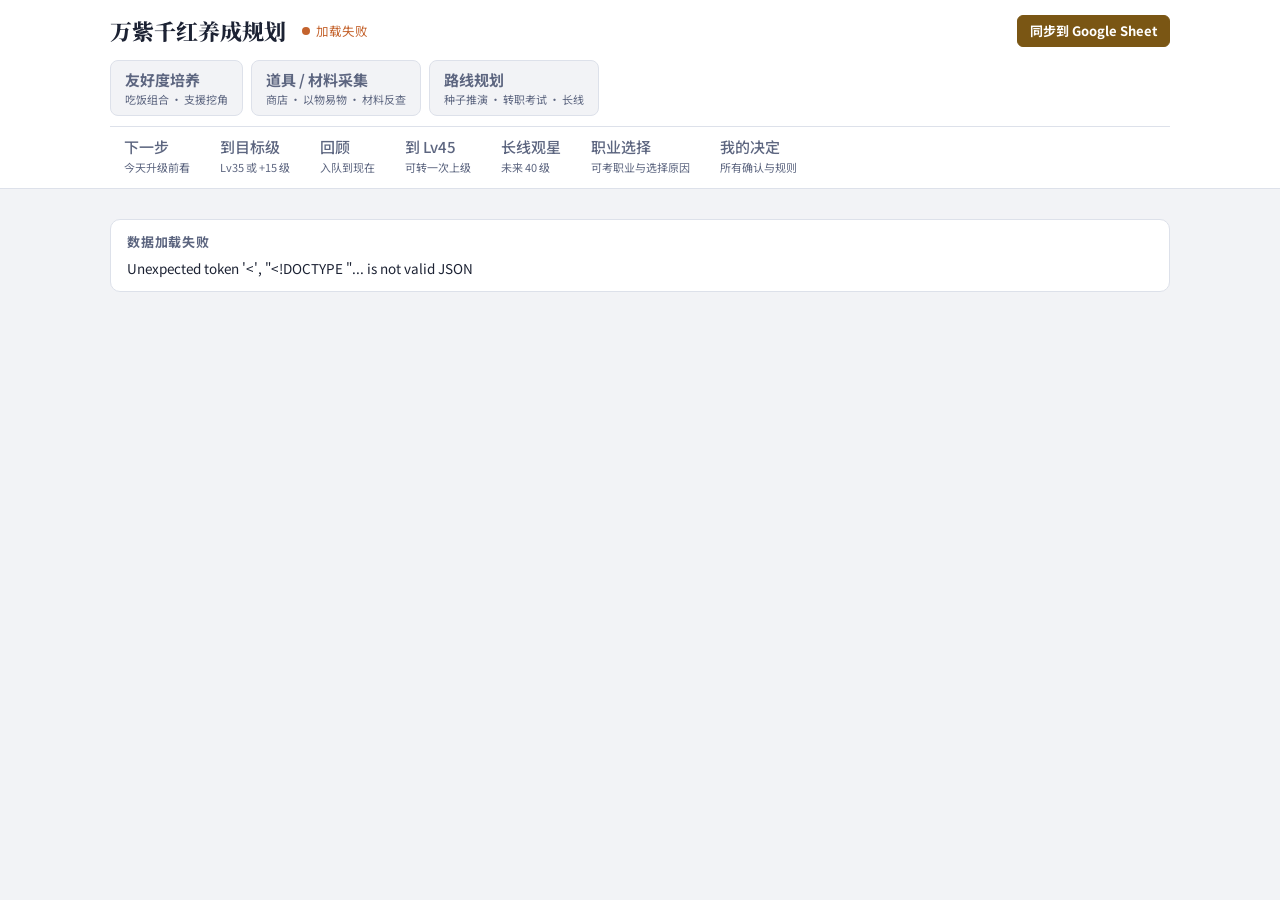
==== web/index.html @ b4e74cfb "Refactor into 3 decoupled modules (affinity, items, route), separate web/data, add TDD/E2E tests & A" ====
<!DOCTYPE html>
<html lang="zh-CN">
<head>
  <meta charset="utf-8">
  <meta name="viewport" content="width=device-width, initial-scale=1, viewport-fit=cover">
  <meta name="claude:viewport-fit-sides" content="cover">
  <title>万紫千红 · 养成规划台</title>
  <link rel="preconnect" href="https://fonts.googleapis.com">
  <link rel="stylesheet" href="https://fonts.googleapis.com/css2?family=Noto+Serif+SC:wght@600;800&family=Noto+Sans+SC:wght@400;500;700&family=IBM+Plex+Mono:wght@500&display=swap">
  <link rel="stylesheet" href="./styles.css">
</head>
<body>
  <header class="top gut">
    <div class="in">
      <div class="hrow">
        <h1>万紫千红养成规划</h1>
        <span class="live" id="live"><i></i><span id="status">正在加载模块数据…</span></span>
        <span class="sp">
          <span id="syncStatus"></span>
          <button class="btn pri" id="syncBtn" type="button">同步到 Google Sheet</button>
        </span>
      </div>
      <!-- 一级功能模块导航：友好度培养 / 道具与材料采集 / 路线规划 -->
      <nav class="domains" id="domains" aria-label="功能模块">
        <a href="#meal" data-domain="affinity">友好度培养<small>吃饭组合 · 支援挖角</small></a>
        <a href="#items" data-domain="items">道具 / 材料采集<small>商店 · 以物易物 · 材料反查</small></a>
        <a href="#next" data-domain="route">路线规划<small>种子推演 · 转职考试 · 长线</small></a>
      </nav>
      <!-- 二级子导航（路线规划模块下展示） -->
      <nav class="tabs" id="routeTabs" aria-label="路线规划子视图">
        <a href="#next" data-v="next">下一步<small>今天升级前看</small></a>
        <a href="#plan" data-v="plan">到目标级<small>Lv35 或 +15 级</small></a>
        <a href="#past" data-v="past">回顾<small>入队到现在</small></a>
        <a href="#l45" data-v="l45">到 Lv45<small>可转一次上级</small></a>
        <a href="#long" data-v="long">长线观星<small>未来 40 级</small></a>
        <a href="#opts" data-v="opts">职业选择<small>可考职业与选择原因</small></a>
        <a href="#mine" data-v="mine">我的决定<small>所有确认与规则</small></a>
      </nav>
    </div>
  </header>

  <div class="gut">
    <div class="in">
      <div class="who" id="who" role="group" aria-label="只看某个角色"></div>
      <main id="view"></main>
      <p class="foot" id="foot"></p>
    </div>
  </div>

  <!-- 可选 file:// 离线数据回退（HTTP 访问时优先动态 fetch ./data/*.json） -->
  <script src="./data/bundle_data.js" onerror="void 0"></script>
  <!-- 纯核心逻辑层（零 DOM 依赖，Node.js 可直接单元测试） -->
  <script src="./js/core/utils.js"></script>
  <script src="./js/core/route_logic.js"></script>
  <script src="./js/core/affinity_logic.js"></script>
  <script src="./js/core/items_logic.js"></script>
  <!-- 状态与同步层 -->
  <script src="./js/state/store.js"></script>
  <!-- 按功能域拆分的视图层 -->
  <script src="./js/views/affinity_view.js"></script>
  <script src="./js/views/items_view.js"></script>
  <script src="./js/views/route_views.js"></script>
  <!-- 应用装配与路由入口 -->
  <script src="./js/app.js"></script>
</body>
</html>
---- web/styles.css ----
/* 万紫千红养成规划 · 独立样式表（三大模块共享设计系统） */
:root {
  --bg: #f2f3f6; --panel: #ffffff; --ink: #1c2233; --muted: #5d6680; --line: #dde1ea;
  --accent: #b0802a; --accent-ink: #7a5614; --tint: #fff6e2;
  --exam: #c4632d; --exam-bg: #fbeee5;
  --good: #1f6a3a; --good-bg: #e2f1e6; --bad: #b3372b; --bad-bg: #fbe6e3; --done: #9aa1b3;
  --chip: #eceef4;
  --serif: "Noto Serif SC", "Songti SC", "SimSun", serif;
  --sans: "Noto Sans SC", "PingFang SC", "Microsoft YaHei", system-ui, sans-serif;
  --mono: "IBM Plex Mono", ui-monospace, "SFMono-Regular", monospace;
}
@media (prefers-color-scheme: dark) { :root:not([data-theme="light"]) {
  --bg: #12151d; --panel: #1b202b; --ink: #e6e9f2; --muted: #9aa3ba; --line: #2c3342;
  --accent: #d9a84e; --accent-ink: #f0c879; --tint: #2d2717; --exam: #ec8f5a; --exam-bg: #33231a;
  --good: #8fdcaa; --good-bg: #1c3526; --bad: #f19a8f; --bad-bg: #3a1f1c; --done: #5e6679;
  --chip: #252b38; color-scheme: dark; } }
:root[data-theme="dark"] {
  --bg: #12151d; --panel: #1b202b; --ink: #e6e9f2; --muted: #9aa3ba; --line: #2c3342;
  --accent: #d9a84e; --accent-ink: #f0c879; --tint: #2d2717; --exam: #ec8f5a; --exam-bg: #33231a;
  --good: #8fdcaa; --good-bg: #1c3526; --bad: #f19a8f; --bad-bg: #3a1f1c; --done: #5e6679;
  --chip: #252b38; color-scheme: dark; }

* { box-sizing: border-box; }
body { margin: 0; background: var(--bg); color: var(--ink); font-family: var(--sans); font-size: 15px; line-height: 1.55; }
body::before { content: ""; position: fixed; inset: 0 0 auto; height: env(safe-area-inset-top, 0px); z-index: 10; background: var(--panel); }
.gut { padding-left: max(16px, env(safe-area-inset-left, 0px)); padding-right: max(16px, env(safe-area-inset-right, 0px)); }
.in { max-width: 1060px; margin: 0 auto; }
header.top { background: var(--panel); border-bottom: 1px solid var(--line); padding-block: 14px 0; }
.hrow { display: flex; flex-wrap: wrap; align-items: center; gap: 8px 16px; }
h1 { font-family: var(--serif); font-weight: 800; font-size: 22px; margin: 0; text-wrap: balance; }
.live { display: inline-flex; align-items: center; gap: 6px; font-size: 12.5px; color: var(--muted); }
.live i { width: 8px; height: 8px; border-radius: 50%; background: var(--done); }
.live.on i { background: var(--good); } .live.warn i { background: var(--exam); } .live.warn { color: var(--exam); }
.hrow .sp { margin-left: auto; display: flex; gap: 8px; align-items: center; flex-wrap: wrap; }
button { font: inherit; cursor: pointer; }
.btn { font-size: 13px; font-weight: 700; border-radius: 6px; padding: 5px 12px; border: 1px solid var(--line); background: var(--panel); color: var(--ink); }
.btn.pri { background: var(--accent-ink); color: var(--panel); border-color: var(--accent-ink); }
.btn.ghost { background: transparent; color: var(--accent); border: 1px solid var(--line); padding: 2px 10px; }
.btn:disabled { opacity: .5; cursor: default; }
.btn:focus-visible, a:focus-visible, input:focus-visible, select:focus-visible, summary:focus-visible { outline: 2px solid var(--accent); outline-offset: 2px; }
#syncStatus { font-size: 12.5px; color: var(--muted); } #syncStatus.warn { color: var(--exam); }

/* 一级三大模块导航 */
nav.domains { display: flex; gap: 8px; margin-top: 12px; padding-bottom: 10px; overflow-x: auto; }
nav.domains a { text-decoration: none; color: var(--muted); padding: 7px 14px; border: 1px solid var(--line); border-radius: 8px; white-space: nowrap; font-weight: 700; background: var(--bg); }
nav.domains a small { display: block; font-size: 11px; font-weight: 400; color: var(--muted); }
nav.domains a[aria-current="true"] { color: var(--accent-ink); border-color: var(--accent); background: var(--tint); }
nav.domains a[aria-current="true"] small { color: var(--accent-ink); opacity: .85; }

/* 二级路线规划子页签 */
nav.tabs { display: flex; gap: 2px; border-top: 1px solid var(--line); overflow-x: auto; }
nav.tabs[hidden] { display: none; }
nav.tabs a { text-decoration: none; color: var(--muted); padding: 8px 14px 9px; border-bottom: 3px solid transparent; white-space: nowrap; font-weight: 500; }
nav.tabs a small { display: block; font-size: 11px; font-weight: 400; }
nav.tabs a[aria-current="page"] { color: var(--ink); border-bottom-color: var(--accent); }

.who { display: flex; flex-wrap: wrap; gap: 6px; padding-block: 14px 0; }
.who[hidden] { display: none; }
.who button { font-size: 13px; border: 1px solid var(--line); background: var(--panel); color: var(--ink); border-radius: 999px; padding: 3px 12px; }
.who button[aria-pressed="true"] { border-color: var(--accent); background: var(--tint); color: var(--accent-ink); font-weight: 700; }

main { padding-block: 16px 64px; display: grid; gap: 16px; }
.lede { margin: 0; color: var(--muted); font-size: 13.5px; max-width: 78ch; }
.pick { color: var(--good); white-space: nowrap; }

.alerts { background: var(--panel); border: 1px solid var(--line); border-radius: 10px; padding: 12px 16px; display: grid; gap: 6px; min-width: 0; }
.alerts h2 { margin: 0; font-size: 13px; letter-spacing: .06em; color: var(--muted); font-weight: 700; }
.alerts ul { margin: 0; padding: 0; list-style: none; display: grid; gap: 4px; font-size: 13.5px; }
.alerts li { display: grid; grid-template-columns: 52px 1fr; gap: 8px; align-items: baseline; }
.alerts li.oddc { grid-template-columns: 64px 1fr; }
.alerts ul.decs { gap: 0; }
.alerts ul.decs li { display: block; padding: 10px 0; border-top: 1px solid var(--line); }
.alerts ul.decs li:first-child { border-top: 0; }
.decs .dh { display: flex; flex-wrap: wrap; gap: 4px 10px; align-items: baseline; }
.decs .dh small { color: var(--muted); }
.decs .note { color: var(--muted); font-size: 12.5px; margin-top: 2px; }
.decs [data-dec="ok"] { margin-top: 6px; }
.decs .ok { color: var(--good); }
.decs .opts { grid-template-columns: repeat(auto-fit, minmax(240px, 1fr)); gap: 4px 12px; }
.sev { font-size: 11px; font-weight: 700; text-align: center; border-radius: 3px; padding: 0 4px; }
.sev.bad { color: var(--bad); background: var(--bad-bg); } .sev.warn { color: var(--exam); background: var(--exam-bg); } .sev.ok { color: var(--good); background: var(--good-bg); }
.alerts a { color: inherit; font-weight: 700; }

/* 道具 / 材料采集模块专属样式 */
.filterbar { display: flex; flex-wrap: wrap; gap: 8px; align-items: center; background: var(--panel); border: 1px solid var(--line); border-radius: 10px; padding: 10px 14px; }
.filterbar input[type=search] { flex: 1 1 220px; min-width: 0; font: inherit; font-size: 14px; padding: 6px 12px; border: 1px solid var(--line); border-radius: 6px; background: var(--bg); color: var(--ink); }
.fchips { display: flex; flex-wrap: wrap; gap: 6px; }
.fchip { font: inherit; font-size: 12.5px; border: 1px solid var(--line); background: var(--chip); color: var(--ink); padding: 3px 10px; border-radius: 999px; cursor: pointer; }
.fchip[aria-pressed="true"] { background: var(--accent-ink); border-color: var(--accent-ink); color: var(--panel); font-weight: 700; }
.subtabs { display: flex; gap: 8px; flex-wrap: wrap; }
.cat-pill { display: inline-block; font-size: 11.5px; padding: 0 6px; border-radius: 4px; background: var(--chip); color: var(--muted); }
.jp { color: var(--muted); font-size: 12px; }
.one { color: var(--accent-ink); font-weight: 700; }
mark { background: var(--tint); color: inherit; padding: 0 2px; border-radius: 2px; }

.grid { display: grid; grid-template-columns: repeat(auto-fill, minmax(min(100%, 470px), 1fr)); gap: 14px; align-items: start; }
.grid.one { grid-template-columns: 1fr; }
.grid > * { min-width: 0; }
.cho td.note { min-width: 12em; }
.rec { font-size: 11.5px; font-weight: 700; border-radius: 3px; padding: 0 6px; white-space: nowrap; }
.rec.r1 { color: var(--good); background: var(--good-bg); } .rec.r2 { color: var(--exam); background: var(--exam-bg); } .rec.r3 { color: var(--muted); background: var(--line); } .rec.r0 { color: var(--accent-ink); background: var(--tint); }
tr.cur td { background: var(--tint); }
.card { background: var(--panel); border: 1px solid var(--line); border-radius: 10px; min-width: 0; }
.ch { padding: 12px 16px 10px; display: grid; gap: 6px; border-bottom: 1px solid var(--line); }
.ct { display: flex; flex-wrap: wrap; align-items: baseline; gap: 4px 12px; }
.ct h3 { margin: 0; font-family: var(--serif); font-size: 19px; font-weight: 800; }
.ct .lv { font-family: var(--mono); color: var(--accent-ink); font-size: 13px; }
.ct .r { margin-left: auto; font-size: 12.5px; color: var(--muted); font-variant-numeric: tabular-nums; }
.meter { height: 4px; background: var(--line); border-radius: 2px; overflow: hidden; }
.meter i { display: block; height: 100%; background: var(--accent); }
ul.flags { list-style: none; margin: 0; padding: 0; display: grid; gap: 3px; font-size: 13px; }
ul.flags li { display: grid; grid-template-columns: 44px 1fr; gap: 8px; align-items: baseline; }
ol.chg { margin: 0; padding-left: 1.6em; display: grid; gap: 2px; font-size: 13px; }
ol.chg b { font-weight: 700; }
.route { display: flex; flex-wrap: wrap; gap: 4px; align-items: center; font-size: 12.5px; }
.rt { border: 1px solid var(--line); border-radius: 4px; padding: 0 6px; white-space: nowrap; }
.rt.x { color: var(--exam); border-color: currentColor; background: var(--exam-bg); }
.ar { color: var(--muted); }
.wts { display: flex; flex-wrap: wrap; gap: 3px; font-size: 11.5px; color: var(--muted); }
.wts span { border: 1px solid var(--line); border-radius: 3px; padding: 0 5px; font-variant-numeric: tabular-nums; }
.wts b { font-family: var(--mono); font-weight: 500; margin-left: 3px; color: var(--ink); }
.wts .w4, .wts .w5 { border-color: var(--accent); background: var(--tint); }
.wts .w4 b, .wts .w5 b { color: var(--accent-ink); }
.wts::before { content: "能力权重"; font-weight: 700; margin-right: 4px; }
.intro { font-size: 13px; color: var(--muted); margin: 0; }
.intro.note2 { margin-top: 6px; color: var(--ink); }

ol.next { list-style: none; margin: 0; padding: 0; }
ol.next > li { padding: 10px 16px 12px; border-bottom: 1px solid var(--line); display: grid; gap: 6px; }
ol.next > li:last-child { border-bottom: 0; }
ol.next > li.first { background: var(--tint); box-shadow: inset 3px 0 0 var(--accent); }
ol.next > li.exam.first { background: var(--exam-bg); box-shadow: inset 3px 0 0 var(--exam); }
.when { font-size: 11.5px; font-weight: 700; letter-spacing: .04em; color: var(--muted); display: flex; gap: 8px; flex-wrap: wrap; }
.when .src { font-weight: 400; }
.what { display: flex; flex-wrap: wrap; align-items: baseline; gap: 4px 10px; }
.what b { font-size: 16px; }
.what .sc { margin-left: auto; font-family: var(--mono); font-size: 13px; font-variant-numeric: tabular-nums; color: var(--muted); }
.chips { display: flex; flex-wrap: wrap; gap: 4px; }
.chips span { font-size: 12px; padding: 0 7px; border-radius: 3px; background: var(--good-bg); color: var(--good); }
.rts { list-style: none; margin: 4px 0 0; padding: 0; display: grid; gap: 6px; font-size: 12.5px; }
.rts li { display: grid; grid-template-columns: 22px 1fr; gap: 6px; padding: 6px 8px; border: 1px solid var(--line); border-radius: 6px; background: var(--panel); min-width: 0; }
.rts li > div { min-width: 0; overflow-wrap: anywhere; }
.rts li.pk { border-color: var(--good); }
.rts .rn { font-weight: 700; color: var(--muted); }
.rts .tag, .tag.ok, .tag.warn { font-size: 11px; padding: 0 6px; border-radius: 9px; white-space: nowrap; }
.rts .tag, .tag.ok { background: var(--good-bg); color: var(--good); }
.tag.warn { background: var(--exam-bg); color: var(--exam); }
.rts b.ok { color: var(--good); } .rts b.bad { color: var(--bad); }
.hint { font-size: 12.5px; color: var(--muted); }
.hint b { color: var(--ink); font-weight: 500; }
.notes { margin-top: 8px; background: var(--panel); border: 1px solid var(--line); border-radius: 10px; padding: 10px 16px; font-size: 13px; color: var(--muted); }
.notes > summary { cursor: pointer; color: var(--ink); font-weight: 600; }
.notes ul { margin: 8px 0 2px; padding-left: 18px; display: grid; gap: 5px; }
.notes b { color: var(--ink); font-weight: 500; }
.ovt td, .ovt th { white-space: nowrap; }
.ovt td.note { white-space: normal; min-width: 14em; }
.vs { font-size: 11.5px; font-weight: 700; border-radius: 3px; padding: 0 5px; }
.vs.up { color: var(--good); background: var(--good-bg); } .vs.dn { color: var(--bad); background: var(--bad-bg); } .vs.eq { color: var(--muted); background: var(--line); }
.exambox { font-size: 12.5px; display: grid; gap: 4px; border: 1px solid var(--line); border-radius: 6px; padding: 6px 10px; background: var(--panel); }
.exambox label { display: inline-flex; gap: 4px; align-items: center; }
.exambox input { width: 72px; }
.ok { color: var(--good); font-weight: 700; } .bad { color: var(--bad); font-weight: 700; }
.acts { display: flex; flex-wrap: wrap; gap: 8px; align-items: center; }
details.more { font-size: 12.5px; color: var(--muted); min-width: 0; max-width: 100%; }
details.more > summary { cursor: pointer; width: fit-content; }
.opts { display: grid; gap: 2px; margin-top: 4px; }
.opt { display: grid; grid-template-columns: 18px 1fr auto; gap: 6px; align-items: start; border: 1px solid transparent; border-radius: 5px; padding: 3px 6px; cursor: pointer; }
.opt input { margin: 2px 0 0; accent-color: var(--accent); }
.opt:has(input:checked) { border-color: var(--accent); background: var(--tint); color: var(--ink); }
.opt .oc { font-weight: 700; color: var(--ink); }
.opt .on { font-family: var(--mono); white-space: nowrap; font-variant-numeric: tabular-nums; }
.need { color: var(--exam); }
.cfoot { padding: 8px 16px 12px; font-size: 12.5px; color: var(--muted); border-top: 1px solid var(--line); display: grid; gap: 8px; }
.cfoot b { font-family: var(--mono); color: var(--ink); font-weight: 500; }
.empty { padding: 12px 16px; font-size: 13px; color: var(--muted); }
.changed { font-size: 11px; color: var(--exam); font-weight: 700; }

select, input[type=number] { font: inherit; font-size: 13px; color: var(--ink); background: var(--panel); border: 1px solid var(--line); border-radius: 5px; padding: 2px 6px; min-width: 0; font-variant-numeric: tabular-nums; }
.state { display: grid; gap: 8px; padding-top: 4px; }
.state h4 { margin: 0; font-size: 11.5px; color: var(--muted); letter-spacing: .04em; }
.ownd { display: flex; flex-wrap: wrap; gap: 6px; }
.ownd label { display: inline-flex; align-items: center; gap: 4px; border: 1px solid var(--line); border-radius: 999px; padding: 1px 10px 1px 6px; cursor: pointer; color: var(--ink); }
.ownd label:has(input:checked) { border-color: var(--accent); background: var(--tint); }
.ownd input { accent-color: var(--accent); margin: 0; }
.skg { display: grid; grid-template-columns: repeat(4, minmax(0, 1fr)); gap: 6px; }
.skg label { display: grid; gap: 1px; font-size: 12px; }

.sec { padding: 10px 16px 12px; border-bottom: 1px solid var(--line); display: grid; gap: 8px; }
.sec:last-child { border-bottom: 0; }
.sec h4 { margin: 0; font-size: 12px; color: var(--muted); letter-spacing: .05em; font-weight: 700; display: flex; justify-content: space-between; gap: 8px; flex-wrap: wrap; }
.sec h4 small { font-weight: 400; letter-spacing: 0; }
.txt { margin: 0; font-size: 13.5px; }
.txt .lab { font-size: 11.5px; color: var(--muted); margin-right: 6px; font-weight: 700; }
.scroll { overflow-x: auto; }
table { border-collapse: collapse; font-size: 12.5px; font-variant-numeric: tabular-nums; width: 100%; }
th, td { padding: 4px 6px; border-bottom: 1px solid var(--line); text-align: left; white-space: nowrap; }
th { font-weight: 500; color: var(--muted); font-size: 11.5px; }
td.n, th.n { text-align: right; font-family: var(--mono); }
td.note { white-space: normal; color: var(--muted); min-width: 14em; }
tr.exam td { background: var(--exam-bg); }
tr.sum td { font-weight: 700; border-top: 2px solid var(--line); }
tr.w td { color: var(--muted); }
td.up { color: var(--good); font-weight: 700; } td.dn { color: var(--bad); font-weight: 700; }
td.wk { background: var(--bad-bg); } td.st { background: var(--good-bg); }
.tl { display: flex; align-items: flex-end; gap: 3px; height: 92px; padding-top: 8px; }
.tl div { flex: 1; min-width: 0; display: flex; flex-direction: column; align-items: center; justify-content: flex-end; height: 100%; gap: 2px; font-size: 10px; color: var(--muted); font-variant-numeric: tabular-nums; }
.tl i { display: block; width: 100%; border-radius: 2px 2px 0 0; background: var(--line); position: relative; }
.tl i.up { background: var(--good); } .tl i.dn { background: var(--bad); } .tl i.eq { background: var(--muted); }
.tl i.x { background: none; border: 1.5px dashed var(--exam); height: 14px !important; border-radius: 3px; }
.tl i.done { opacity: .35; }
.tl i b { position: absolute; left: 0; right: 0; height: 2px; background: var(--ink); opacity: .55; }
.tl span { white-space: nowrap; overflow: hidden; max-width: 100%; }
.legend { display: flex; flex-wrap: wrap; gap: 4px 14px; font-size: 12px; color: var(--muted); }
.legend span::before { content: ""; display: inline-block; width: 10px; height: 10px; border-radius: 2px; margin-right: 4px; vertical-align: -1px; background: var(--k); }
ol.full { list-style: none; margin: 0; padding: 0; }
ol.full li { display: grid; grid-template-columns: 24px 74px 1fr auto; gap: 2px 10px; padding: 6px 0; border-bottom: 1px solid var(--line); font-size: 13px; align-items: start; }
ol.full li.done { color: var(--done); }
.fullwrap li.done { display: none; }
.fullwrap:has(.sd:checked) li.done { display: grid; }
.showdone { display: inline-flex; gap: 6px; align-items: center; font-size: 12.5px; color: var(--muted); margin: 4px 0 6px; cursor: pointer; }
.fullwrap > .acts { margin: 4px 0 6px; }
ol.full li.done .opts { display: none; }
ol.full li.isx { background: color-mix(in srgb, var(--exam-bg) 60%, transparent); }
ol.full input[type=checkbox] { width: 18px; height: 18px; margin: 1px 0 0; accent-color: var(--accent); }
ol.full .lvl { font-family: var(--mono); font-size: 12.5px; }
ol.full .sc { font-family: var(--mono); text-align: right; }
@media (max-width: 560px) {
  ol.full li { grid-template-columns: 24px 1fr auto; }
  ol.full li > .body { grid-column: 2 / 4; }
  .skg { grid-template-columns: repeat(2, minmax(0, 1fr)); }
}
details.char { background: var(--panel); border: 1px solid var(--line); border-radius: 10px; min-width: 0; }
details.char > summary { list-style: none; cursor: pointer; padding: 12px 16px; display: flex; flex-wrap: wrap; gap: 4px 14px; align-items: baseline; }
details.char > summary::-webkit-details-marker { display: none; }
details.char > summary h3 { margin: 0; font-family: var(--serif); font-size: 18px; }
details.char > summary span { font-size: 12.5px; color: var(--muted); }
details.char[open] > summary { border-bottom: 1px solid var(--line); }
.foot { font-size: 12px; color: var(--muted); max-width: 90ch; }

.lvsum { display: grid; grid-template-columns: repeat(auto-fit, minmax(150px, 1fr)); gap: 8px; margin: 10px 0; }
.lvsum div { border: 1px solid var(--line); border-radius: 8px; padding: 8px 10px; }
.lvsum b { display: block; font-size: 20px; font-variant-numeric: tabular-nums; }
.lvsum small { color: var(--muted); font-size: 12px; }
.lvsum .hi b { color: var(--good); } .lvsum .lo b { color: var(--bad); }
.skctl { display: flex; align-items: center; gap: 10px; flex-wrap: wrap; font-size: 13px; margin: 8px 0; }
.skctl input { width: 180px; }
.adv { margin: 6px 0 0; padding-left: 18px; font-size: 13.5px; } .adv li { margin: 3px 0; }
.hgrid { display: inline-flex; flex-direction: column; gap: 2px; font-size: 12px; }
.hgrid .hrow { display: flex; align-items: center; gap: 2px; } .hk { width: 34px; color: var(--muted); } .hn { width: 26px; text-align: right; font-variant-numeric: tabular-nums; }
.hgrid .hrow i { width: 11px; height: 14px; border-radius: 2px; background: var(--line); } .hgrid .hrow i.on { background: var(--accent, #6a5acd); } .hgrid .hrow i.s { margin-left: 5px; }
td.n.up { color: var(--good); } td.n.dn { color: var(--bad); }
.hgrid .hrow i.w { width: 11px; font-size: 7px; font-style: normal; line-height: 14px; text-align: center; overflow: hidden; color: var(--muted); }
.hgrid .hrow i.w.g { background: var(--good-bg); color: var(--good); } .hgrid .hrow i.w.b { background: var(--bad-bg); color: var(--bad); }
th.grp { text-align: center; border-bottom: 1px solid var(--line); } td.cur, th.cur { background: var(--tint); font-weight: 700; }
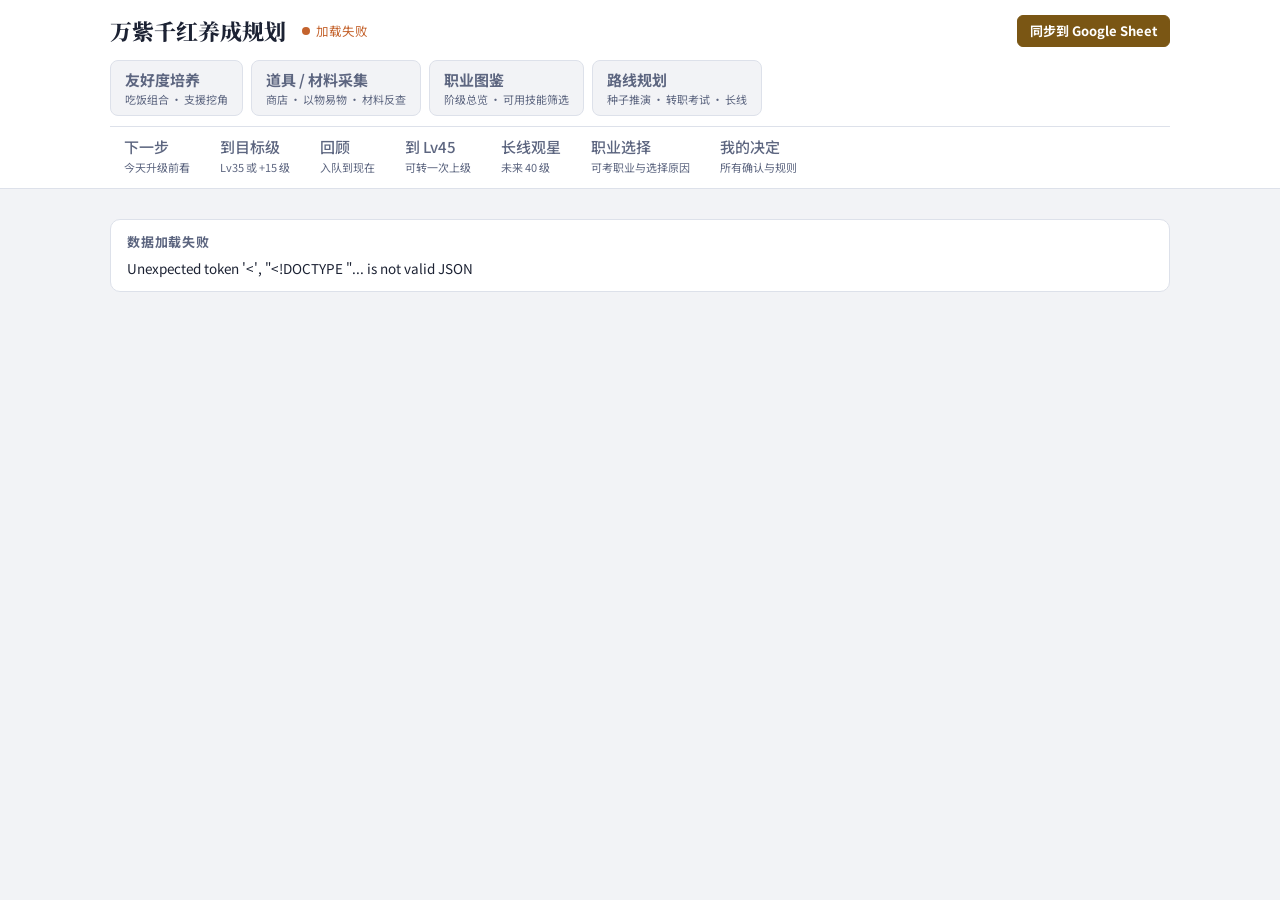
==== commit 0ddb33d9: "Add Classes Catalog tab grouped by tier with usable-skill checkboxes" ====
--- a/web/index.html
+++ b/web/index.html
@@ -20,10 +20,11 @@
           <button class="btn pri" id="syncBtn" type="button">同步到 Google Sheet</button>
         </span>
       </div>
-      <!-- 一级功能模块导航：友好度培养 / 道具与材料采集 / 路线规划 -->
+      <!-- 一级功能模块导航：友好度培养 / 道具与材料采集 / 职业图鉴 / 路线规划 -->
       <nav class="domains" id="domains" aria-label="功能模块">
         <a href="#meal" data-domain="affinity">友好度培养<small>吃饭组合 · 支援挖角</small></a>
         <a href="#items" data-domain="items">道具 / 材料采集<small>商店 · 以物易物 · 材料反查</small></a>
+        <a href="#classes" data-domain="classes">职业图鉴<small>阶级总览 · 可用技能筛选</small></a>
         <a href="#next" data-domain="route">路线规划<small>种子推演 · 转职考试 · 长线</small></a>
       </nav>
       <!-- 二级子导航（路线规划模块下展示） -->
@@ -54,11 +55,13 @@
   <script src="./js/core/route_logic.js"></script>
   <script src="./js/core/affinity_logic.js"></script>
   <script src="./js/core/items_logic.js"></script>
+  <script src="./js/core/classes_logic.js"></script>
   <!-- 状态与同步层 -->
   <script src="./js/state/store.js"></script>
   <!-- 按功能域拆分的视图层 -->
   <script src="./js/views/affinity_view.js"></script>
   <script src="./js/views/items_view.js"></script>
+  <script src="./js/views/classes_view.js"></script>
   <script src="./js/views/route_views.js"></script>
   <!-- 应用装配与路由入口 -->
   <script src="./js/app.js"></script>
--- a/web/styles.css
+++ b/web/styles.css
@@ -252,3 +252,27 @@
 .hgrid .hrow i.w { width: 11px; font-size: 7px; font-style: normal; line-height: 14px; text-align: center; overflow: hidden; color: var(--muted); }
 .hgrid .hrow i.w.g { background: var(--good-bg); color: var(--good); } .hgrid .hrow i.w.b { background: var(--bad-bg); color: var(--bad); }
 th.grp { text-align: center; border-bottom: 1px solid var(--line); } td.cur, th.cur { background: var(--tint); font-weight: 700; }
+
+/* 职业图鉴模块：可用技能 Checkbox 面板与阶级表格 */
+.skill-panel { display: grid; gap: 10px; }
+.skill-group { display: grid; gap: 6px; }
+.skill-glab { font-size: 12px; font-weight: 700; color: var(--muted); }
+.skill-cbs { display: flex; flex-wrap: wrap; gap: 7px; }
+.skill-cb { display: inline-flex; align-items: center; gap: 5px; font-size: 13px; padding: 4px 10px; border: 1px solid var(--line); border-radius: 8px; background: var(--bg); color: var(--ink); cursor: pointer; user-select: none; }
+.skill-cb input[type=checkbox] { width: 15px; height: 15px; margin: 0; accent-color: var(--accent-ink); cursor: pointer; }
+.skill-cb small { font-family: var(--mono); font-size: 11px; color: var(--muted); }
+.skill-cb.on { border-color: var(--accent-ink); background: var(--tint); color: var(--accent-ink); font-weight: 700; }
+.skill-cb.on small { color: var(--accent-ink); }
+.skill-ctrl { display: flex; flex-wrap: wrap; gap: 10px; align-items: center; padding-top: 6px; border-top: 1px dashed var(--line); }
+.cls-tbl th, .cls-tbl td { vertical-align: top; }
+.cls-name { white-space: nowrap; min-width: 7.5em; }
+.cls-meta { display: flex; flex-wrap: wrap; gap: 4px; margin-top: 3px; }
+.cls-skills { min-width: 9.5em; }
+.sk-list { display: flex; flex-wrap: wrap; gap: 4px; }
+.sk-pill { display: inline-block; font-size: 11.5px; padding: 1px 6px; border-radius: 4px; background: var(--chip); color: var(--ink); white-space: nowrap; }
+.sk-pill.hit { background: var(--accent-ink); color: var(--panel); font-weight: 700; }
+.cls-pos { color: var(--good); font-weight: 500; }
+.cls-neg { color: var(--bad); }
+.cls-z { color: var(--muted); opacity: .45; }
+.cls-min { font-family: var(--mono); font-size: 12px; min-width: 10em; }
+
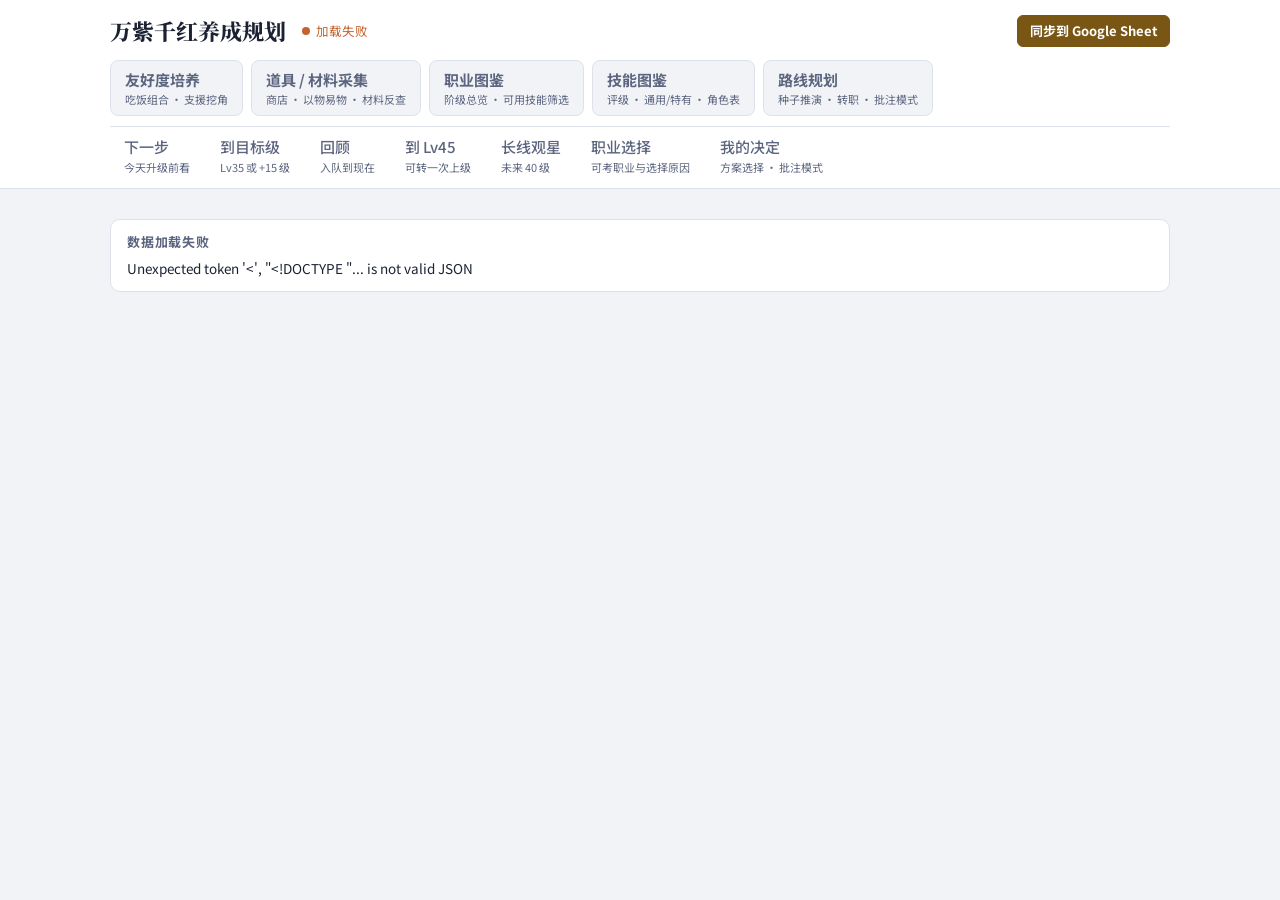
==== commit e03f2f71: "feat: add skills catalog tab, Plan Mode inline commenting, and apply 5 route review refinements" ====
--- a/web/index.html
+++ b/web/index.html
@@ -20,12 +20,13 @@
           <button class="btn pri" id="syncBtn" type="button">同步到 Google Sheet</button>
         </span>
       </div>
-      <!-- 一级功能模块导航：友好度培养 / 道具与材料采集 / 职业图鉴 / 路线规划 -->
+      <!-- 一级功能模块导航：友好度培养 / 道具与材料采集 / 职业图鉴 / 技能图鉴 / 路线规划 -->
       <nav class="domains" id="domains" aria-label="功能模块">
         <a href="#meal" data-domain="affinity">友好度培养<small>吃饭组合 · 支援挖角</small></a>
         <a href="#items" data-domain="items">道具 / 材料采集<small>商店 · 以物易物 · 材料反查</small></a>
         <a href="#classes" data-domain="classes">职业图鉴<small>阶级总览 · 可用技能筛选</small></a>
-        <a href="#next" data-domain="route">路线规划<small>种子推演 · 转职考试 · 长线</small></a>
+        <a href="#skills" data-domain="skills">技能图鉴<small>评级 · 通用/特有 · 角色表</small></a>
+        <a href="#next" data-domain="route">路线规划<small>种子推演 · 转职 · 批注模式</small></a>
       </nav>
       <!-- 二级子导航（路线规划模块下展示） -->
       <nav class="tabs" id="routeTabs" aria-label="路线规划子视图">
@@ -35,7 +36,7 @@
         <a href="#l45" data-v="l45">到 Lv45<small>可转一次上级</small></a>
         <a href="#long" data-v="long">长线观星<small>未来 40 级</small></a>
         <a href="#opts" data-v="opts">职业选择<small>可考职业与选择原因</small></a>
-        <a href="#mine" data-v="mine">我的决定<small>所有确认与规则</small></a>
+        <a href="#mine" data-v="mine">我的决定<small>方案选择 · 批注模式</small></a>
       </nav>
     </div>
   </header>
@@ -47,21 +48,23 @@
       <p class="foot" id="foot"></p>
     </div>
   </div>
+  <button type="button" id="selCommentBtn" class="sel-cmt-pop" hidden>💬 对选中内容添加批注</button>
 
-  <!-- 可选 file:// 离线数据回退（HTTP 访问时优先动态 fetch ./data/*.json） -->
-  <script src="./data/bundle_data.js" onerror="void 0"></script>
   <!-- 纯核心逻辑层（零 DOM 依赖，Node.js 可直接单元测试） -->
   <script src="./js/core/utils.js"></script>
   <script src="./js/core/route_logic.js"></script>
   <script src="./js/core/affinity_logic.js"></script>
   <script src="./js/core/items_logic.js"></script>
   <script src="./js/core/classes_logic.js"></script>
+  <script src="./js/core/skills_logic.js"></script>
+  <script src="./js/core/comments_logic.js"></script>
   <!-- 状态与同步层 -->
   <script src="./js/state/store.js"></script>
   <!-- 按功能域拆分的视图层 -->
   <script src="./js/views/affinity_view.js"></script>
   <script src="./js/views/items_view.js"></script>
   <script src="./js/views/classes_view.js"></script>
+  <script src="./js/views/skills_view.js"></script>
   <script src="./js/views/route_views.js"></script>
   <!-- 应用装配与路由入口 -->
   <script src="./js/app.js"></script>
--- a/web/styles.css
+++ b/web/styles.css
@@ -276,3 +276,119 @@
 .cls-z { color: var(--muted); opacity: .45; }
 .cls-min { font-family: var(--mono); font-size: 12px; min-width: 10em; }
 
+/* 路线方案选择与 9 项具体能力差卡片 */
+.rp-toolbar { display: flex; flex-wrap: wrap; gap: 8px; align-items: center; margin-top: 6px; }
+.rp-opts { display: grid; gap: 10px; }
+.rp-opt { display: grid; gap: 6px; padding: 10px 12px; border: 1.5px solid var(--line); border-radius: 8px; background: var(--bg); cursor: pointer; }
+.rp-opt.on { border-color: var(--accent-ink); background: var(--tint); }
+.rp-opt-head { display: flex; flex-wrap: wrap; gap: 8px; align-items: center; font-size: 14.5px; }
+.rp-opt-head input[type=radio] { width: 16px; height: 16px; margin: 0; accent-color: var(--accent-ink); cursor: pointer; }
+.rp-opt-body { display: grid; gap: 5px; padding-left: 24px; }
+.rp-sdiff { display: flex; flex-wrap: wrap; gap: 6px; align-items: center; font-size: 13px; }
+.sdiff-list { display: flex; flex-wrap: wrap; gap: 5px; }
+.sdiff { display: inline-block; font-family: var(--mono); font-size: 12px; font-weight: 700; padding: 1px 7px; border-radius: 4px; }
+.sdiff.up { color: var(--good); background: var(--good-bg); }
+.sdiff.dn { color: var(--bad); background: var(--bad-bg); }
+.sdiff.eq { color: var(--muted); background: var(--chip); font-weight: 500; }
+.rp-metrics { display: flex; flex-wrap: wrap; gap: 4px 12px; font-size: 12.5px; color: var(--muted); font-variant-numeric: tabular-nums; }
+.rp-metrics b { color: var(--ink); }
+.rp-metrics b.up { color: var(--good); }
+.rp-metrics b.dn { color: var(--bad); }
+.slwarn { font-size: 12.5px; padding: 5px 9px; border-radius: 6px; background: var(--exam-bg); color: var(--exam); border: 1px solid color-mix(in srgb, var(--exam) 35%, transparent); }
+.rp-marg { display: grid; gap: 4px; padding: 6px 8px; border-radius: 6px; background: var(--panel); border: 1px dashed var(--line); font-size: 12px; color: var(--muted); }
+.rp-marg b { color: var(--ink); }
+.rp-note-row { display: flex; flex-wrap: wrap; gap: 8px; align-items: center; padding-top: 4px; }
+.rp-note { flex: 1 1 240px; min-width: 0; font: inherit; font-size: 13px; padding: 5px 10px; border: 1px solid var(--line); border-radius: 6px; background: var(--panel); color: var(--ink); }
+.rp-opt-wrap { display: grid; gap: 6px; }
+.rp-opt-head .r { margin-left: auto; }
+
+/* 通用工具栏与胶囊筛选按钮 */
+.toolbar { display: flex; flex-wrap: wrap; gap: 8px 10px; align-items: center; margin: 10px 0; }
+.toolbar input[type=search] { flex: 1 1 260px; min-width: 180px; font: inherit; font-size: 13.5px; padding: 6px 11px; border: 1px solid var(--line); border-radius: 8px; background: var(--panel); color: var(--ink); }
+.toolbar .chk { display: inline-flex; align-items: center; gap: 6px; font-size: 13px; color: var(--ink); cursor: pointer; user-select: none; }
+.toolbar .meta { font-size: 12.5px; color: var(--muted); }
+.pills { display: flex; flex-wrap: wrap; gap: 6px; align-items: center; }
+.pill { font: inherit; font-size: 12.5px; font-weight: 500; padding: 4px 11px; border: 1px solid var(--line); border-radius: 99px; background: var(--panel); color: var(--ink); cursor: pointer; transition: background .12s, border-color .12s; }
+.pill:hover { border-color: var(--accent-ink); background: var(--tint); }
+.pill.on { border-color: var(--accent-ink); background: var(--accent-ink); color: var(--panel); font-weight: 700; }
+
+/* 技能图鉴模块（评级色标仿 B 站速览视频 + 通用/特有标签 + 12 项熟练度矩阵） */
+.sk-subtabs { display: flex; flex-wrap: wrap; gap: 8px; margin-bottom: 8px; }
+.sk-legend { display: flex; flex-wrap: wrap; gap: 6px 14px; align-items: center; font-size: 12.5px; color: var(--muted); }
+.sk-leg { display: inline-flex; align-items: center; gap: 5px; }
+.sk-filter-row { display: flex; flex-wrap: wrap; gap: 6px 10px; align-items: center; margin: 6px 0; }
+.sk-flbl { font-size: 12px; font-weight: 700; color: var(--muted); min-width: 4.5em; }
+.sk-select { font: inherit; font-size: 13px; padding: 5px 9px; border: 1px solid var(--line); border-radius: 7px; background: var(--panel); color: var(--ink); }
+.sk-grid { display: grid; grid-template-columns: repeat(auto-fill, minmax(min(100%, 340px), 1fr)); gap: 10px; margin-top: 10px; }
+.sk-card { background: var(--panel); border: 1px solid var(--line); border-left: 3px solid var(--line); border-radius: 9px; padding: 10px 12px; display: grid; gap: 6px; align-content: start; min-width: 0; }
+.sk-card.tier-bd-S { border-left-color: #c92a4c; }
+.sk-card.tier-bd-A { border-left-color: #d97706; }
+.sk-card.tier-bd-C { border-left-color: #9ca3af; }
+.sk-head { display: flex; flex-wrap: wrap; gap: 6px; align-items: center; }
+.sk-name { font-size: 14.5px; }
+.sk-en { font-family: var(--mono); font-size: 11.5px; color: var(--muted); }
+.sk-tier { display: inline-block; font-family: var(--mono); font-size: 11.5px; font-weight: 800; padding: 1px 7px; border-radius: 5px; line-height: 1.45; }
+.tier-S, .pill.tier-S.on { background: #fde2e8; color: #a61c3c; border-color: #f4a3b6; }
+.tier-A, .pill.tier-A.on { background: #fef0d5; color: #a15206; border-color: #f3c476; }
+.tier-B { background: var(--chip); color: var(--ink); }
+.tier-C, .pill.tier-C.on { background: #eceef1; color: #64748b; border-color: #cbd5e1; }
+.sk-scope { font-size: 11px; font-weight: 700; padding: 1px 6px; border-radius: 4px; }
+.sk-scope.sc-unique { background: #f3e8ff; color: #6b21a8; }
+.sk-scope.sc-rare { background: #e0f2fe; color: #075985; }
+.sk-scope.sc-cls { background: var(--good-bg); color: var(--good); }
+.sk-scope.sc-learn { background: var(--chip); color: var(--muted); }
+.sk-params { display: flex; flex-wrap: wrap; gap: 5px; font-family: var(--mono); font-size: 11.5px; }
+.sk-params span { background: var(--bg); border: 1px solid var(--line); border-radius: 4px; padding: 1px 6px; color: var(--ink); }
+.sk-review { margin: 0; font-size: 12.5px; color: var(--ink); line-height: 1.5; }
+.sk-eff { margin: 0; font-size: 12px; color: var(--muted); line-height: 1.45; word-break: break-word; }
+.sk-owners { display: flex; flex-wrap: wrap; gap: 4px; align-items: center; font-size: 11.5px; padding-top: 4px; border-top: 1px dashed var(--line); }
+.sk-lbl { font-weight: 700; color: var(--muted); margin-right: 2px; }
+.sk-owner { display: inline-flex; align-items: baseline; gap: 3px; padding: 1px 6px; border-radius: 4px; background: var(--bg); border: 1px solid var(--line); color: var(--ink); }
+.sk-owner.rec { background: var(--tint); border-color: var(--accent-ink); color: var(--accent-ink); font-weight: 700; }
+.sk-owner small { font-family: var(--mono); font-size: 10.5px; opacity: .78; }
+.sk-cls-chip { display: inline-flex; align-items: baseline; gap: 4px; padding: 1px 7px; border-radius: 4px; background: var(--good-bg); color: var(--good); font-weight: 700; }
+.sk-cls-chip small { font-weight: 500; opacity: .85; }
+.sk-more { width: 100%; margin-top: 2px; }
+.sk-more summary { cursor: pointer; font-size: 11.5px; color: var(--accent-ink); }
+.sk-more-box { display: flex; flex-wrap: wrap; gap: 4px; margin-top: 4px; }
+.sk-ch-card.is-rec { border-color: color-mix(in srgb, var(--accent-ink) 45%, var(--line)); }
+.sk-ch-line { font-size: 12.5px; margin-bottom: 5px; display: flex; flex-wrap: wrap; gap: 5px; align-items: baseline; }
+.sk-matrix { display: grid; gap: 5px; margin-top: 6px; }
+.sk-mrow { display: grid; grid-template-columns: 4.6em 1fr; gap: 6px; align-items: start; padding: 4px 0; border-top: 1px dashed var(--line); }
+.sk-mdisc { font-size: 12px; font-weight: 700; color: var(--muted); padding-top: 2px; }
+.sk-mpills { display: flex; flex-wrap: wrap; gap: 5px; }
+.sk-mpill { display: inline-flex; align-items: baseline; gap: 3px; font-size: 12px; padding: 2px 7px; border-radius: 5px; border: 1px solid var(--line); }
+.sk-mpill small { font-family: var(--mono); font-size: 10.5px; opacity: .78; }
+.sk-star { font-style: normal; color: #7e22ce; font-size: 11px; margin-left: 1px; }
+
+/* Plan Mode 批注系统（类似 Plan Mode 内联批注 + 划词批注弹窗 + 汇总抽屉） */
+.pm-bar { background: var(--panel); border: 1px solid var(--line); border-radius: 10px; padding: 10px 12px; margin-bottom: 12px; }
+.pm-bar.on { border-color: color-mix(in srgb, var(--accent-ink) 45%, var(--line)); background: color-mix(in srgb, var(--tint) 55%, var(--panel)); }
+.pm-row { display: flex; flex-wrap: wrap; gap: 8px; align-items: center; }
+.pm-tip { font-size: 12.5px; color: var(--muted); margin-top: 6px; line-height: 1.5; }
+.pm-sec-head { display: flex; flex-wrap: wrap; gap: 8px; align-items: center; justify-content: space-between; }
+.pm-sec-head h2 { margin: 0; }
+.pm-drawer { margin-top: 10px; padding-top: 8px; border-top: 1px dashed var(--line); display: grid; gap: 8px; }
+.cmt-drawer-row { background: var(--panel); border: 1px solid var(--line); border-radius: 8px; padding: 8px 10px; display: grid; gap: 4px; }
+.cmt-drawer-row.resolved, .cmt-item.resolved { opacity: .62; }
+.cmt-dr-top { display: flex; flex-wrap: wrap; gap: 6px; align-items: center; }
+.cmt-dr-top .r { margin-left: auto; display: inline-flex; gap: 8px; }
+.cmt-trig { font: inherit; font-size: 12px; font-weight: 600; padding: 2px 8px; border-radius: 6px; border: 1px solid color-mix(in srgb, var(--accent-ink) 38%, var(--line)); background: var(--panel); color: var(--accent-ink); cursor: pointer; display: inline-flex; align-items: center; gap: 4px; }
+.cmt-trig:hover { background: var(--tint); }
+.cmt-cnt { display: inline-block; font-family: var(--mono); font-size: 11px; font-weight: 700; padding: 0 5px; border-radius: 99px; background: var(--accent-ink); color: var(--panel); }
+.cmt-thread { display: grid; gap: 6px; margin-top: 6px; }
+.cmt-item { background: color-mix(in srgb, var(--tint) 65%, var(--panel)); border: 1px solid color-mix(in srgb, var(--accent-ink) 35%, var(--line)); border-left: 3px solid var(--accent-ink); border-radius: 7px; padding: 7px 10px; display: grid; gap: 4px; font-size: 13px; }
+.cmt-quote { margin: 0; padding: 3px 8px; border-left: 2px solid var(--muted); background: var(--bg); color: var(--muted); font-size: 12px; border-radius: 3px; }
+.cmt-text { white-space: pre-wrap; word-break: break-word; color: var(--ink); line-height: 1.5; }
+.cmt-meta { display: flex; flex-wrap: wrap; gap: 10px; align-items: center; font-size: 11.5px; color: var(--muted); }
+.cmt-act { border: 0; background: none; padding: 0; font: inherit; font-size: 12px; color: var(--accent-ink); cursor: pointer; }
+.cmt-act:hover { text-decoration: underline; }
+.cmt-act.dn { color: var(--bad); }
+.cmt-composer { background: var(--panel); border: 1.5px solid var(--accent-ink); border-radius: 8px; padding: 8px 10px; display: grid; gap: 6px; box-shadow: 0 4px 14px rgba(0,0,0,.08); }
+.cmt-comp-head { display: flex; justify-content: space-between; align-items: center; font-size: 12.5px; color: var(--accent-ink); }
+.cmt-input { width: 100%; box-sizing: border-box; font: inherit; font-size: 13px; padding: 6px 9px; border: 1px solid var(--line); border-radius: 6px; background: var(--bg); color: var(--ink); resize: vertical; }
+.cmt-actions { display: flex; flex-wrap: wrap; gap: 8px; align-items: center; }
+.sel-cmt-pop { position: fixed; z-index: 9999; font: inherit; font-size: 12.5px; font-weight: 700; padding: 6px 12px; border-radius: 99px; border: 1px solid var(--accent-ink); background: var(--accent-ink); color: var(--panel); box-shadow: 0 6px 18px rgba(0,0,0,.22); cursor: pointer; }
+.sel-cmt-pop:hover { filter: brightness(1.08); }
+
+
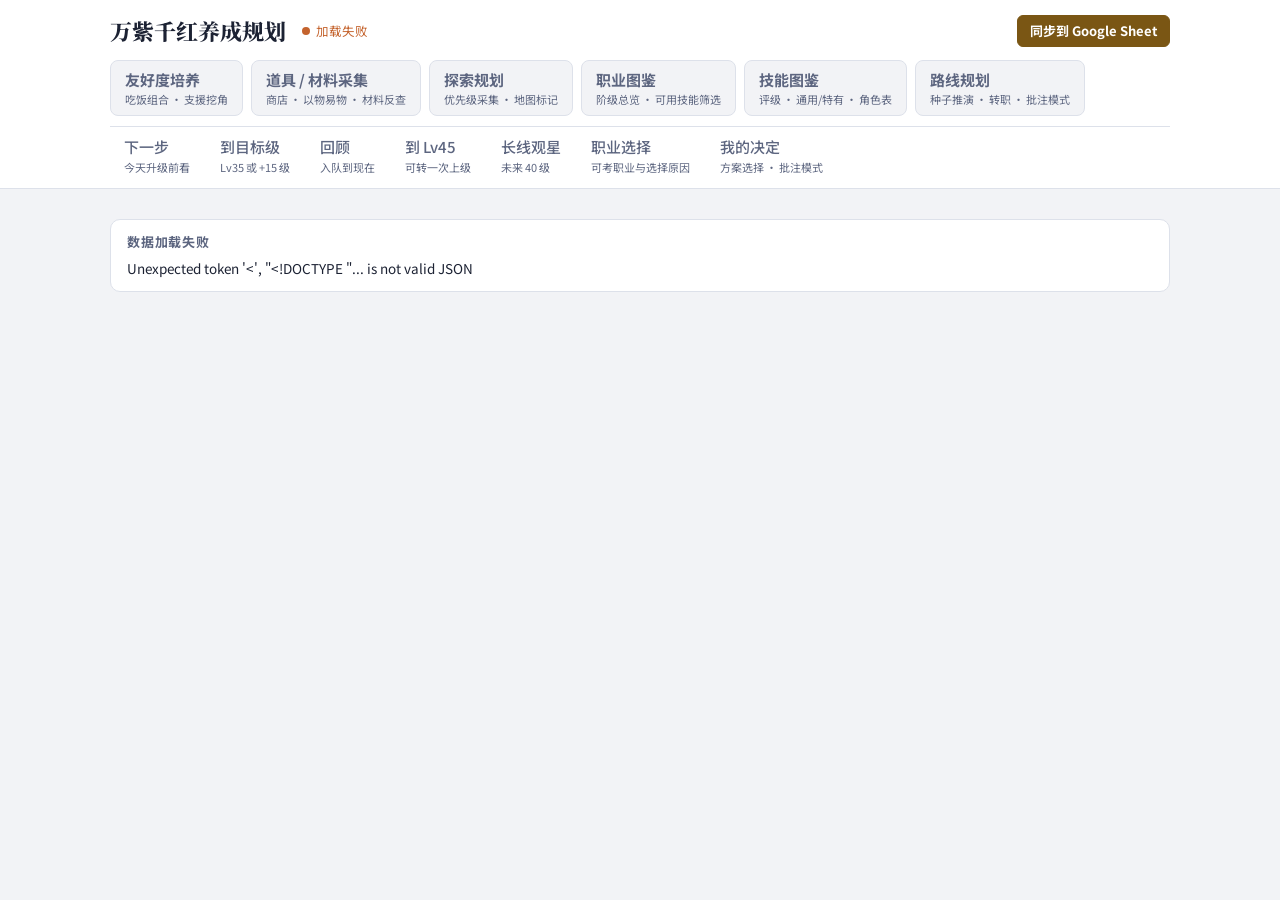
==== commit 32b241ec: "feat: add #explore priority map tab, #skills unit-type checkboxes, and current-level exam pass rate" ====
--- a/web/index.html
+++ b/web/index.html
@@ -20,10 +20,11 @@
           <button class="btn pri" id="syncBtn" type="button">同步到 Google Sheet</button>
         </span>
       </div>
-      <!-- 一级功能模块导航：友好度培养 / 道具与材料采集 / 职业图鉴 / 技能图鉴 / 路线规划 -->
+      <!-- 一级功能模块导航：友好度培养 / 道具与材料采集 / 探索规划 / 职业图鉴 / 技能图鉴 / 路线规划 -->
       <nav class="domains" id="domains" aria-label="功能模块">
         <a href="#meal" data-domain="affinity">友好度培养<small>吃饭组合 · 支援挖角</small></a>
         <a href="#items" data-domain="items">道具 / 材料采集<small>商店 · 以物易物 · 材料反查</small></a>
+        <a href="#explore" data-domain="explore">探索规划<small>优先级采集 · 地图标记</small></a>
         <a href="#classes" data-domain="classes">职业图鉴<small>阶级总览 · 可用技能筛选</small></a>
         <a href="#skills" data-domain="skills">技能图鉴<small>评级 · 通用/特有 · 角色表</small></a>
         <a href="#next" data-domain="route">路线规划<small>种子推演 · 转职 · 批注模式</small></a>
@@ -55,6 +56,7 @@
   <script src="./js/core/route_logic.js"></script>
   <script src="./js/core/affinity_logic.js"></script>
   <script src="./js/core/items_logic.js"></script>
+  <script src="./js/core/explore_logic.js"></script>
   <script src="./js/core/classes_logic.js"></script>
   <script src="./js/core/skills_logic.js"></script>
   <script src="./js/core/comments_logic.js"></script>
@@ -63,6 +65,7 @@
   <!-- 按功能域拆分的视图层 -->
   <script src="./js/views/affinity_view.js"></script>
   <script src="./js/views/items_view.js"></script>
+  <script src="./js/views/explore_view.js"></script>
   <script src="./js/views/classes_view.js"></script>
   <script src="./js/views/skills_view.js"></script>
   <script src="./js/views/route_views.js"></script>
--- a/web/styles.css
+++ b/web/styles.css
@@ -58,6 +58,9 @@
 .who[hidden] { display: none; }
 .who button { font-size: 13px; border: 1px solid var(--line); background: var(--panel); color: var(--ink); border-radius: 999px; padding: 3px 12px; }
 .who button[aria-pressed="true"] { border-color: var(--accent); background: var(--tint); color: var(--accent-ink); font-weight: 700; }
+.who-grp { display: inline-flex; flex-wrap: wrap; align-items: center; gap: 4px; padding: 2px 6px; border: 1px solid var(--line); border-radius: 999px; background: color-mix(in srgb, var(--bg) 75%, var(--panel)); }
+.who-grp .rec { margin-right: 2px; }
+.who-st { font-family: var(--mono); font-size: 10.5px; opacity: .72; font-weight: 700; }
 
 main { padding-block: 16px 64px; display: grid; gap: 16px; }
 .lede { margin: 0; color: var(--muted); font-size: 13.5px; max-width: 78ch; }
@@ -185,7 +188,8 @@
 .skg { display: grid; grid-template-columns: repeat(4, minmax(0, 1fr)); gap: 6px; }
 .skg label { display: grid; gap: 1px; font-size: 12px; }
 
-.sec { padding: 10px 16px 12px; border-bottom: 1px solid var(--line); display: grid; gap: 8px; }
+.sec { padding: 10px 16px 12px; border-bottom: 1px solid var(--line); display: grid; gap: 8px; min-width: 0; }
+.sec > * { min-width: 0; }
 .sec:last-child { border-bottom: 0; }
 .sec h4 { margin: 0; font-size: 12px; color: var(--muted); letter-spacing: .05em; font-weight: 700; display: flex; justify-content: space-between; gap: 8px; flex-wrap: wrap; }
 .sec h4 small { font-weight: 400; letter-spacing: 0; }
@@ -391,4 +395,107 @@
 .sel-cmt-pop { position: fixed; z-index: 9999; font: inherit; font-size: 12.5px; font-weight: 700; padding: 6px 12px; border-radius: 99px; border: 1px solid var(--accent-ink); background: var(--accent-ink); color: var(--panel); box-shadow: 0 6px 18px rgba(0,0,0,.22); cursor: pointer; }
 .sel-cmt-pop:hover { filter: brightness(1.08); }
 
-
+/* 角色综合强度评级徽章（SS ~ D，基于 Pser_hanser Ver1.0） */
+.ctier { display: inline-block; font-family: var(--mono); font-size: 11px; font-weight: 800; padding: 1px 6px; border-radius: 5px; line-height: 1.4; vertical-align: middle; border: 1px solid transparent; }
+.ctier-SS, .pill.ctier-SS.on { background: #4c1d95; color: #fff; border-color: #6d28d9; }
+.ctier-S, .pill.ctier-S.on { background: #fde2e8; color: #a61c3c; border-color: #f4a3b6; }
+.ctier-A, .pill.ctier-A.on { background: #fef0d5; color: #a15206; border-color: #f3c476; }
+.ctier-B, .pill.ctier-B.on { background: #e0f2fe; color: #075985; border-color: #93c5fd; }
+.ctier-C, .pill.ctier-C.on { background: #eceef1; color: #475569; border-color: #cbd5e1; }
+.ctier-D, .pill.ctier-D.on { background: #f3f4f6; color: #94a3b8; border-color: #d1d5db; }
+
+/* 下一步总览表（按 P0→P1→P2 排序） */
+.next-tbl td { vertical-align: top; }
+.next-who { white-space: nowrap; }
+.next-badges { display: inline-flex; gap: 4px; align-items: center; margin-left: 4px; }
+.next-sub { display: block; font-size: 11.5px; color: var(--muted); margin-top: 2px; }
+.next-step-line { display: flex; flex-wrap: wrap; gap: 4px; align-items: baseline; line-height: 1.45; }
+.sk-callout { margin: 8px 0 0; padding: 7px 10px; border-radius: 7px; background: var(--bg); border: 1px dashed var(--line); font-size: 12px; color: var(--muted); line-height: 1.55; }
+.sk-callout b { color: var(--ink); }
+
+/* 职业优势/劣势属性徽章 & Plan Mode 定位标签 */
+.cls-prof { min-width: 7.5em; }
+.st-pill { display: inline-block; font-size: 11px; font-weight: 700; padding: 1px 6px; border-radius: 4px; white-space: nowrap; }
+.st-pill.st-adv { background: var(--good-bg); color: var(--good); }
+.st-pill.st-adv.hit { background: var(--accent-ink); color: var(--panel); }
+.st-pill.st-weak { background: var(--bad-bg); color: var(--bad); font-weight: 600; opacity: .88; }
+.cmt-loc { font-family: var(--mono); font-size: 11px; color: var(--accent-ink); background: var(--bg); border: 1px solid var(--line); border-radius: 4px; padding: 0 5px; }
+
+/* 技能图鉴：一个技能一行紧凑表格 */
+.sk-tbl { width: 100%; border-collapse: collapse; font-size: 13px; background: var(--panel); table-layout: fixed; }
+.sk-tbl th { white-space: nowrap; text-align: left; }
+.sk-tbl td { vertical-align: top; padding: 7px 9px; border-top: 1px solid var(--line); word-break: break-word; overflow-wrap: anywhere; }
+.sk-tbl tr.tier-row-S td:first-child { border-left: 3px solid #c2185b; }
+.sk-tbl tr.tier-row-A td:first-child { border-left: 3px solid #d97706; }
+.sk-tbl tr.tier-row-B td:first-child { border-left: 3px solid #0284c7; }
+.sk-tbl tr.tier-row-C td:first-child { border-left: 3px solid var(--line); }
+.sk-c-tier { width: 44px; text-align: center; }
+.sk-c-name { width: 16%; }
+.sk-name-line { display: flex; flex-wrap: wrap; align-items: baseline; gap: 4px; }
+.sk-meta-line { display: flex; flex-wrap: wrap; gap: 4px; margin-top: 3px; }
+.sk-c-scope { width: 15%; }
+.sk-c-eff { width: 35%; }
+.sk-c-eff .sk-eff { margin: 2px 0 0; line-height: 1.45; }
+.sk-c-eff .sk-review { margin: 3px 0 0; font-size: 12px; color: var(--muted); }
+.sk-c-src { width: 30%; font-size: 12.5px; }
+.sk-c-src .sk-src-line, .sk-c-src .sk-owners { margin: 2px 0; }
+.sk-ut { display: inline-block; font-size: 11px; font-weight: 700; padding: 1px 6px; border-radius: 4px; background: #fef3c7; color: #92400e; border: 1px solid #fcd34d; white-space: nowrap; }
+.sk-ut.ut-重装 { background: #fee2e2; color: #991b1b; border-color: #fca5a5; }
+.sk-ut.ut-步兵 { background: #dcfce7; color: #166534; border-color: #86efac; }
+.sk-ut.ut-骑兵 { background: #ffedd5; color: #9a3412; border-color: #fdba74; }
+.sk-ut.ut-飞行 { background: #e0f2fe; color: #075985; border-color: #7dd3fc; }
+.sk-ut.ut-仅限本职业 { background: #f3e8ff; color: #6b21a8; border-color: #d8b4fe; }
+@media (max-width: 760px) { .sk-tbl { table-layout: auto; min-width: 680px; } }
+
+/* 探索规划：高显眼交互式世界地图与采集优先级面板 */
+.exp-ctrl { display: grid; gap: 6px; }
+.exp-actions { display: flex; flex-wrap: wrap; gap: 8px; align-items: center; margin-top: 6px; }
+.exp-toast { margin-top: 6px; padding: 6px 10px; border-radius: 7px; background: var(--good-bg); color: var(--good); font-size: 12.5px; font-weight: 600; }
+.exp-stage { margin-top: 12px; background: var(--panel); border: 1px solid var(--line); border-radius: 12px; overflow: hidden; }
+.exp-hud { display: flex; flex-wrap: wrap; gap: 6px 10px; align-items: center; padding: 8px 12px; background: var(--bg); border-bottom: 1px solid var(--line); }
+.exp-hud-legend { margin-left: auto; display: flex; flex-wrap: wrap; gap: 8px 12px; align-items: center; font-size: 12px; color: var(--muted); }
+.exp-hud-legend span { display: inline-flex; align-items: center; gap: 4px; }
+.exp-hud-legend .dot { display: inline-block; width: 11px; height: 11px; border-radius: 99px; border: 1.5px solid #fff; box-shadow: 0 0 0 1px rgba(0,0,0,.22); }
+.exp-hud-legend .dot.p0 { background: #dc2626; }
+.exp-hud-legend .dot.p1 { background: #ea580c; }
+.exp-hud-legend .dot.p2 { background: #2563eb; }
+.exp-hud-legend .dot.dg { background: #7c3aed; border-radius: 2px; transform: rotate(45deg); }
+.exp-hud-legend .dot.mer { background: #b45309; border-radius: 3px; }
+.exp-hud-legend .dot.stn { background: #0f766e; border-radius: 3px; }
+.exp-canvas-wrap { position: relative; background: #0b1b33; cursor: grab; overflow: hidden; user-select: none; touch-action: none; }
+.exp-canvas-wrap.dragging { cursor: grabbing; }
+.exp-svg { display: block; width: 100%; height: auto; max-height: 76vh; }
+.exp-pin { cursor: pointer; }
+.exp-pin:hover { filter: brightness(1.12); }
+@keyframes expPulse { 0% { opacity: .95; } 50% { opacity: .28; } 100% { opacity: .95; } }
+.exp-pulse { animation: expPulse 1.8s ease-in-out infinite; }
+.exp-detail { padding: 11px 14px; border-top: 1px solid var(--line); background: var(--panel); }
+.exp-detail.empty { font-size: 13px; color: var(--muted); }
+.exp-det-head { display: flex; flex-wrap: wrap; gap: 8px; align-items: center; }
+.exp-det-head h3 { margin: 0; font-size: 16px; }
+.exp-det-head .r { margin-left: auto; display: inline-flex; flex-wrap: wrap; gap: 8px; align-items: center; }
+.exp-rank-big { font-family: var(--mono); font-size: 13px; font-weight: 800; padding: 2px 8px; border-radius: 99px; color: #fff; }
+.exp-rank-big.t-P0, .exp-tier.t-P0 { background: #dc2626; color: #fff; }
+.exp-rank-big.t-P1, .exp-tier.t-P1 { background: #ea580c; color: #fff; }
+.exp-rank-big.t-P2, .exp-tier.t-P2 { background: #2563eb; color: #fff; }
+.exp-tier { display: inline-block; font-family: var(--mono); font-size: 11px; font-weight: 800; padding: 1px 6px; border-radius: 4px; }
+.exp-items-list { display: grid; gap: 5px; margin-top: 8px; }
+.exp-item-row { display: flex; flex-wrap: wrap; gap: 6px; align-items: baseline; font-size: 13px; padding: 4px 8px; border-radius: 6px; background: var(--bg); }
+.exp-ex { font-size: 12px; color: var(--good); font-weight: 600; }
+.exp-ext-mini { font-size: 11.5px; color: var(--accent-ink); text-decoration: none; margin-left: auto; }
+.exp-ext-mini:hover { text-decoration: underline; }
+.exp-tbl { width: 100%; border-collapse: collapse; font-size: 13px; }
+.exp-tbl th, .exp-tbl td { padding: 7px 9px; border-top: 1px solid var(--line); vertical-align: top; text-align: left; }
+.exp-row { cursor: pointer; }
+.exp-row:hover { background: var(--bg); }
+.exp-row.on { background: var(--tint); }
+.exp-row.vis { opacity: .55; }
+.exp-chips { display: flex; flex-wrap: wrap; gap: 4px; }
+.exp-ichip { display: inline-flex; align-items: baseline; gap: 3px; font-size: 12px; padding: 1px 7px; border-radius: 4px; border: 1px solid var(--line); background: var(--bg); }
+.exp-ichip.t-P0 { background: #fee2e2; border-color: #fca5a5; color: #991b1b; font-weight: 700; }
+.exp-ichip.t-P1 { background: #ffedd5; border-color: #fdba74; color: #9a3412; font-weight: 600; }
+.exp-ichip small { opacity: .82; font-size: 11px; }
+.skill-cb.exp-cb-P0.on { border-color: #dc2626; background: #fee2e2; color: #991b1b; }
+.skill-cb.exp-cb-P1.on { border-color: #ea580c; background: #ffedd5; color: #9a3412; }
+.skill-cb.exp-cb-P2.on { border-color: #2563eb; background: #dbeafe; color: #1e40af; }
+
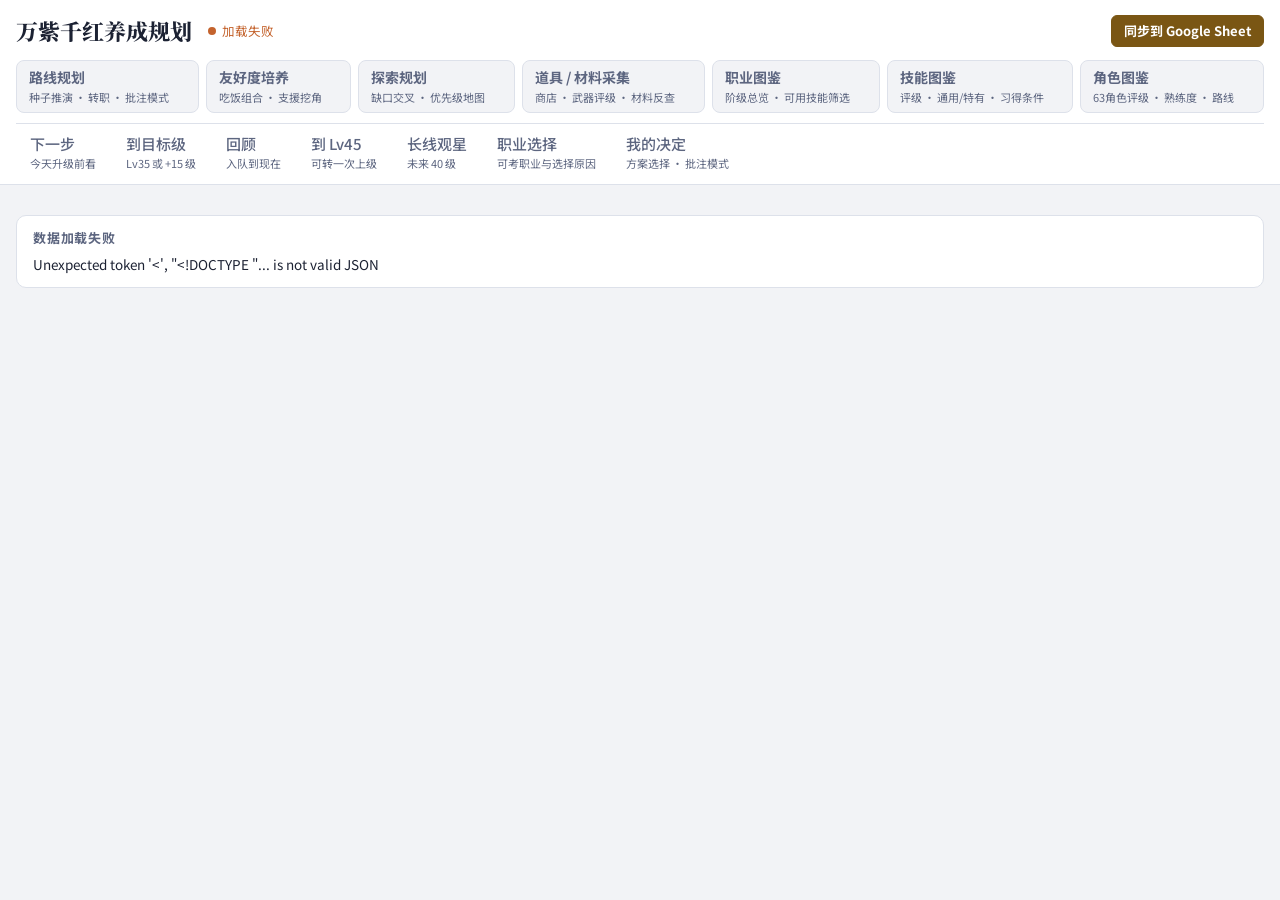
==== commit 91911b17: "feat: 7-tab layout, char catalog, universal hyperlinks, explore gaps, weapon tiers, and 13 Plan Mode" ====
--- a/web/index.html
+++ b/web/index.html
@@ -20,14 +20,15 @@
           <button class="btn pri" id="syncBtn" type="button">同步到 Google Sheet</button>
         </span>
       </div>
-      <!-- 一级功能模块导航：友好度培养 / 道具与材料采集 / 探索规划 / 职业图鉴 / 技能图鉴 / 路线规划 -->
+      <!-- 一级功能模块导航：路线规划 / 友好度培养 / 探索规划 / 道具与材料采集 / 职业图鉴 / 技能图鉴 / 角色图鉴 -->
       <nav class="domains" id="domains" aria-label="功能模块">
+        <a href="#next" data-domain="route">路线规划<small>种子推演 · 转职 · 批注模式</small></a>
         <a href="#meal" data-domain="affinity">友好度培养<small>吃饭组合 · 支援挖角</small></a>
-        <a href="#items" data-domain="items">道具 / 材料采集<small>商店 · 以物易物 · 材料反查</small></a>
-        <a href="#explore" data-domain="explore">探索规划<small>优先级采集 · 地图标记</small></a>
+        <a href="#explore" data-domain="explore">探索规划<small>缺口交叉 · 优先级地图</small></a>
+        <a href="#items" data-domain="items">道具 / 材料采集<small>商店 · 武器评级 · 材料反查</small></a>
         <a href="#classes" data-domain="classes">职业图鉴<small>阶级总览 · 可用技能筛选</small></a>
-        <a href="#skills" data-domain="skills">技能图鉴<small>评级 · 通用/特有 · 角色表</small></a>
-        <a href="#next" data-domain="route">路线规划<small>种子推演 · 转职 · 批注模式</small></a>
+        <a href="#skills" data-domain="skills">技能图鉴<small>评级 · 通用/特有 · 习得条件</small></a>
+        <a href="#chars" data-domain="chars">角色图鉴<small>63角色评级 · 熟练度 · 路线</small></a>
       </nav>
       <!-- 二级子导航（路线规划模块下展示） -->
       <nav class="tabs" id="routeTabs" aria-label="路线规划子视图">
@@ -53,6 +54,7 @@
 
   <!-- 纯核心逻辑层（零 DOM 依赖，Node.js 可直接单元测试） -->
   <script src="./js/core/utils.js"></script>
+  <script src="./js/core/links_logic.js"></script>
   <script src="./js/core/route_logic.js"></script>
   <script src="./js/core/affinity_logic.js"></script>
   <script src="./js/core/items_logic.js"></script>
@@ -68,6 +70,7 @@
   <script src="./js/views/explore_view.js"></script>
   <script src="./js/views/classes_view.js"></script>
   <script src="./js/views/skills_view.js"></script>
+  <script src="./js/views/chars_view.js"></script>
   <script src="./js/views/route_views.js"></script>
   <!-- 应用装配与路由入口 -->
   <script src="./js/app.js"></script>
--- a/web/styles.css
+++ b/web/styles.css
@@ -24,7 +24,7 @@
 body { margin: 0; background: var(--bg); color: var(--ink); font-family: var(--sans); font-size: 15px; line-height: 1.55; }
 body::before { content: ""; position: fixed; inset: 0 0 auto; height: env(safe-area-inset-top, 0px); z-index: 10; background: var(--panel); }
 .gut { padding-left: max(16px, env(safe-area-inset-left, 0px)); padding-right: max(16px, env(safe-area-inset-right, 0px)); }
-.in { max-width: 1060px; margin: 0 auto; }
+.in { max-width: min(1560px, 100%); margin: 0 auto; }
 header.top { background: var(--panel); border-bottom: 1px solid var(--line); padding-block: 14px 0; }
 .hrow { display: flex; flex-wrap: wrap; align-items: center; gap: 8px 16px; }
 h1 { font-family: var(--serif); font-weight: 800; font-size: 22px; margin: 0; text-wrap: balance; }
@@ -33,16 +33,16 @@
 .live.on i { background: var(--good); } .live.warn i { background: var(--exam); } .live.warn { color: var(--exam); }
 .hrow .sp { margin-left: auto; display: flex; gap: 8px; align-items: center; flex-wrap: wrap; }
 button { font: inherit; cursor: pointer; }
-.btn { font-size: 13px; font-weight: 700; border-radius: 6px; padding: 5px 12px; border: 1px solid var(--line); background: var(--panel); color: var(--ink); }
+.btn { font-size: 13px; font-weight: 700; border-radius: 6px; padding: 5px 12px; border: 1px solid var(--line); background: var(--panel); color: var(--ink); text-decoration: none; display: inline-flex; align-items: center; gap: 4px; }
 .btn.pri { background: var(--accent-ink); color: var(--panel); border-color: var(--accent-ink); }
 .btn.ghost { background: transparent; color: var(--accent); border: 1px solid var(--line); padding: 2px 10px; }
 .btn:disabled { opacity: .5; cursor: default; }
 .btn:focus-visible, a:focus-visible, input:focus-visible, select:focus-visible, summary:focus-visible { outline: 2px solid var(--accent); outline-offset: 2px; }
 #syncStatus { font-size: 12.5px; color: var(--muted); } #syncStatus.warn { color: var(--exam); }
 
-/* 一级三大模块导航 */
-nav.domains { display: flex; gap: 8px; margin-top: 12px; padding-bottom: 10px; overflow-x: auto; }
-nav.domains a { text-decoration: none; color: var(--muted); padding: 7px 14px; border: 1px solid var(--line); border-radius: 8px; white-space: nowrap; font-weight: 700; background: var(--bg); }
+/* 一级七大模块导航 */
+nav.domains { display: flex; gap: 7px; margin-top: 12px; padding-bottom: 10px; overflow-x: auto; }
+nav.domains a { flex: 1 0 auto; text-decoration: none; color: var(--muted); padding: 6px 12px; border: 1px solid var(--line); border-radius: 8px; white-space: nowrap; font-weight: 700; background: var(--bg); font-size: 14px; }
 nav.domains a small { display: block; font-size: 11px; font-weight: 400; color: var(--muted); }
 nav.domains a[aria-current="true"] { color: var(--accent-ink); border-color: var(--accent); background: var(--tint); }
 nav.domains a[aria-current="true"] small { color: var(--accent-ink); opacity: .85; }
@@ -63,7 +63,7 @@
 .who-st { font-family: var(--mono); font-size: 10.5px; opacity: .72; font-weight: 700; }
 
 main { padding-block: 16px 64px; display: grid; gap: 16px; }
-.lede { margin: 0; color: var(--muted); font-size: 13.5px; max-width: 78ch; }
+.lede { margin: 0; color: var(--muted); font-size: 13.5px; max-width: 112ch; }
 .pick { color: var(--good); white-space: nowrap; }
 
 .alerts { background: var(--panel); border: 1px solid var(--line); border-radius: 10px; padding: 12px 16px; display: grid; gap: 6px; min-width: 0; }
@@ -217,7 +217,7 @@
 .legend { display: flex; flex-wrap: wrap; gap: 4px 14px; font-size: 12px; color: var(--muted); }
 .legend span::before { content: ""; display: inline-block; width: 10px; height: 10px; border-radius: 2px; margin-right: 4px; vertical-align: -1px; background: var(--k); }
 ol.full { list-style: none; margin: 0; padding: 0; }
-ol.full li { display: grid; grid-template-columns: 24px 74px 1fr auto; gap: 2px 10px; padding: 6px 0; border-bottom: 1px solid var(--line); font-size: 13px; align-items: start; }
+ol.full li { display: grid; grid-template-columns: 24px 96px 1fr auto; gap: 2px 10px; padding: 6px 0; border-bottom: 1px solid var(--line); font-size: 13px; align-items: start; }
 ol.full li.done { color: var(--done); }
 .fullwrap li.done { display: none; }
 .fullwrap:has(.sd:checked) li.done { display: grid; }
@@ -423,29 +423,48 @@
 
 /* 技能图鉴：一个技能一行紧凑表格 */
 .sk-tbl { width: 100%; border-collapse: collapse; font-size: 13px; background: var(--panel); table-layout: fixed; }
-.sk-tbl th { white-space: nowrap; text-align: left; }
-.sk-tbl td { vertical-align: top; padding: 7px 9px; border-top: 1px solid var(--line); word-break: break-word; overflow-wrap: anywhere; }
-.sk-tbl tr.tier-row-S td:first-child { border-left: 3px solid #c2185b; }
-.sk-tbl tr.tier-row-A td:first-child { border-left: 3px solid #d97706; }
-.sk-tbl tr.tier-row-B td:first-child { border-left: 3px solid #0284c7; }
-.sk-tbl tr.tier-row-C td:first-child { border-left: 3px solid var(--line); }
-.sk-c-tier { width: 44px; text-align: center; }
-.sk-c-name { width: 16%; }
+.sk-tbl col.sk-col-tier { width: 72px; }
+.sk-tbl col.sk-col-name { width: 19%; }
+.sk-tbl col.sk-col-scope { width: 15%; }
+.sk-tbl col.sk-col-eff { width: 34%; }
+.sk-tbl col.sk-col-src { width: auto; }
+.sk-tbl th { white-space: nowrap; text-align: left; padding: 8px 10px; background: var(--bg); border-bottom: 1.5px solid var(--line); }
+.sk-tbl th.sk-c-tier { text-align: center; }
+.sk-tbl td { vertical-align: top; padding: 9px 10px; border-top: 1px solid var(--line); border-right: 1px solid color-mix(in srgb, var(--line) 45%, transparent); white-space: normal; word-break: break-word; overflow-wrap: anywhere; overflow: hidden; }
+.sk-tbl td:last-child { border-right: 0; }
+.sk-tbl tr.tier-row-S td:first-child { border-left: 4px solid #be123c; }
+.sk-tbl tr.tier-row-A td:first-child { border-left: 4px solid #d97706; }
+.sk-tbl tr.tier-row-B td:first-child { border-left: 4px solid #0284c7; }
+.sk-tbl tr.tier-row-C td:first-child { border-left: 4px solid #94a3b8; }
+.sk-c-tier { text-align: center; }
+.sk-tier-badge { display: inline-block; min-width: 44px; text-align: center; font-size: 12.5px; font-weight: 900; padding: 2px 7px; border-radius: 6px; letter-spacing: .02em; }
+.sk-tier-badge.tier-S { background: #be123c; color: #fff; }
+.sk-tier-badge.tier-A { background: #d97706; color: #fff; }
+.sk-tier-badge.tier-B { background: #0284c7; color: #fff; }
+.sk-tier-badge.tier-C { background: #64748b; color: #fff; }
+.sk-tier-sub { font-size: 11px; color: var(--muted); margin-top: 3px; font-weight: 600; }
 .sk-name-line { display: flex; flex-wrap: wrap; align-items: baseline; gap: 4px; }
-.sk-meta-line { display: flex; flex-wrap: wrap; gap: 4px; margin-top: 3px; }
-.sk-c-scope { width: 15%; }
-.sk-c-eff { width: 35%; }
-.sk-c-eff .sk-eff { margin: 2px 0 0; line-height: 1.45; }
-.sk-c-eff .sk-review { margin: 3px 0 0; font-size: 12px; color: var(--muted); }
-.sk-c-src { width: 30%; font-size: 12.5px; }
+.sk-meta-line { display: flex; flex-wrap: wrap; gap: 4px; margin-top: 4px; }
+.sk-c-scope .sk-scope { display: inline-block; white-space: normal; line-height: 1.4; }
+.sk-c-eff .sk-eff { margin: 2px 0 0; line-height: 1.5; white-space: normal; }
+.sk-c-eff .sk-review { margin: 4px 0 0; font-size: 12px; color: var(--ink); line-height: 1.45; white-space: normal; }
+.sk-c-src { font-size: 12.5px; }
 .sk-c-src .sk-src-line, .sk-c-src .sk-owners { margin: 2px 0; }
+.sk-c-src .sk-owners:first-child { border-top: 0; padding-top: 0; }
+.sk-cond-list { display: grid; gap: 5px; }
+.sk-cond-row { display: grid; grid-template-columns: auto 1fr; gap: 5px 7px; align-items: start; }
+.sk-cond-row + .sk-cond-row { padding-top: 4px; border-top: 1px dashed var(--line); }
+.sk-cond-lbl { display: inline-block; font-family: var(--mono); font-size: 11px; font-weight: 700; color: var(--muted); background: var(--bg); border: 1px solid var(--line); border-radius: 4px; padding: 1px 6px; white-space: nowrap; margin-top: 1px; }
+.sk-cond-chars { display: flex; flex-wrap: wrap; gap: 4px; align-items: center; min-width: 0; }
+a.sk-char-link { text-decoration: none; cursor: pointer; transition: background .12s, border-color .12s, color .12s; }
+a.sk-char-link:hover { border-color: var(--accent-ink); background: var(--tint); color: var(--accent-ink); text-decoration: underline; }
 .sk-ut { display: inline-block; font-size: 11px; font-weight: 700; padding: 1px 6px; border-radius: 4px; background: #fef3c7; color: #92400e; border: 1px solid #fcd34d; white-space: nowrap; }
 .sk-ut.ut-重装 { background: #fee2e2; color: #991b1b; border-color: #fca5a5; }
 .sk-ut.ut-步兵 { background: #dcfce7; color: #166534; border-color: #86efac; }
 .sk-ut.ut-骑兵 { background: #ffedd5; color: #9a3412; border-color: #fdba74; }
 .sk-ut.ut-飞行 { background: #e0f2fe; color: #075985; border-color: #7dd3fc; }
 .sk-ut.ut-仅限本职业 { background: #f3e8ff; color: #6b21a8; border-color: #d8b4fe; }
-@media (max-width: 760px) { .sk-tbl { table-layout: auto; min-width: 680px; } }
+@media (max-width: 760px) { .sk-tbl { table-layout: auto; min-width: 720px; } }
 
 /* 探索规划：高显眼交互式世界地图与采集优先级面板 */
 .exp-ctrl { display: grid; gap: 6px; }
@@ -486,6 +505,7 @@
 .exp-ext-mini:hover { text-decoration: underline; }
 .exp-tbl { width: 100%; border-collapse: collapse; font-size: 13px; }
 .exp-tbl th, .exp-tbl td { padding: 7px 9px; border-top: 1px solid var(--line); vertical-align: top; text-align: left; }
+.exp-tbl td { white-space: normal; }
 .exp-row { cursor: pointer; }
 .exp-row:hover { background: var(--bg); }
 .exp-row.on { background: var(--tint); }
@@ -499,3 +519,37 @@
 .skill-cb.exp-cb-P1.on { border-color: #ea580c; background: #ffedd5; color: #9a3412; }
 .skill-cb.exp-cb-P2.on { border-color: #2563eb; background: #dbeafe; color: #1e40af; }
 
+/* 探索规划：采集材料缺口交叉验证总表 */
+.exp-gap-tbl th { font-size: 12px; color: var(--muted); background: var(--bg); }
+.exp-gap-p0 td:first-child { border-left: 3px solid #dc2626; }
+.exp-gap-p1 td:first-child { border-left: 3px solid #ea580c; }
+.exp-mat-link { background: transparent; border: 0; padding: 0; color: var(--accent-ink); font-weight: 700; text-align: left; text-decoration: underline dotted; text-underline-offset: 3px; }
+.exp-mat-link:hover { color: var(--ink); text-decoration: underline; }
+.exp-use-line { font-size: 12.5px; line-height: 1.5; }
+.exp-use-line + .exp-use-line { margin-top: 2px; }
+.exp-spot-chips { display: flex; flex-wrap: wrap; gap: 4px; align-items: center; }
+.exp-spot-chip { font-size: 12px; padding: 2px 7px; border-radius: 5px; border: 1px solid var(--line); background: var(--bg); color: var(--ink); font-weight: 600; cursor: pointer; }
+.exp-spot-chip:hover, .exp-spot-chip.on { border-color: var(--accent); background: var(--tint); color: var(--accent-ink); }
+
+/* 全站实体稳定超链接（职业 / 技能 / 角色）与深链定位条 */
+a.ent-link { color: inherit; text-decoration: underline dotted color-mix(in srgb, var(--accent) 70%, transparent); text-underline-offset: 2px; transition: color .12s, background .12s, border-color .12s; }
+a.ent-link:hover { color: var(--accent-ink); text-decoration: underline solid var(--accent); }
+a.ent-link.ent-self { text-decoration: none; }
+a.ent-link.ent-self:hover { color: var(--accent-ink); text-decoration: underline; }
+a.ent-link.sk-mpill, a.ent-link.sk-cls-chip, a.ent-link.sk-owner { text-decoration: none; }
+a.ent-link.sk-mpill:hover, a.ent-link.sk-cls-chip:hover { filter: brightness(0.95); outline: 1.5px solid var(--accent); }
+.ent-focus-bar { display: flex; flex-wrap: wrap; align-items: center; justify-content: space-between; gap: 8px 12px; padding: 10px 14px; border-radius: 10px; border: 1.5px solid var(--accent); background: var(--tint); font-size: 13.5px; color: var(--ink); }
+.ent-focus-acts { display: inline-flex; flex-wrap: wrap; gap: 6px; align-items: center; }
+tr.ent-focused td { background: color-mix(in srgb, var(--tint) 90%, var(--panel)) !important; }
+article.ent-focused { border-color: var(--accent); box-shadow: 0 0 0 2px color-mix(in srgb, var(--accent) 30%, transparent); }
+
+/* 路线逐级「选择」里的折叠式考试职业选择器 */
+.exam-pick-fold { margin-top: 4px; border: 1px dashed var(--line); border-radius: 6px; padding: 4px 8px; background: color-mix(in srgb, var(--bg) 65%, var(--panel)); }
+.exam-pick-fold > summary { cursor: pointer; font-size: 12.5px; font-weight: 600; color: var(--accent-ink); padding: 2px 0; }
+.exam-pick-list { display: grid; gap: 2px; margin-top: 4px; padding-top: 4px; border-top: 1px solid var(--line); }
+
+/* 道具模块：最强武器评级总表 */
+.wt-tbl td { white-space: normal; vertical-align: top; }
+.wt-tbl th { white-space: nowrap; }
+
+
